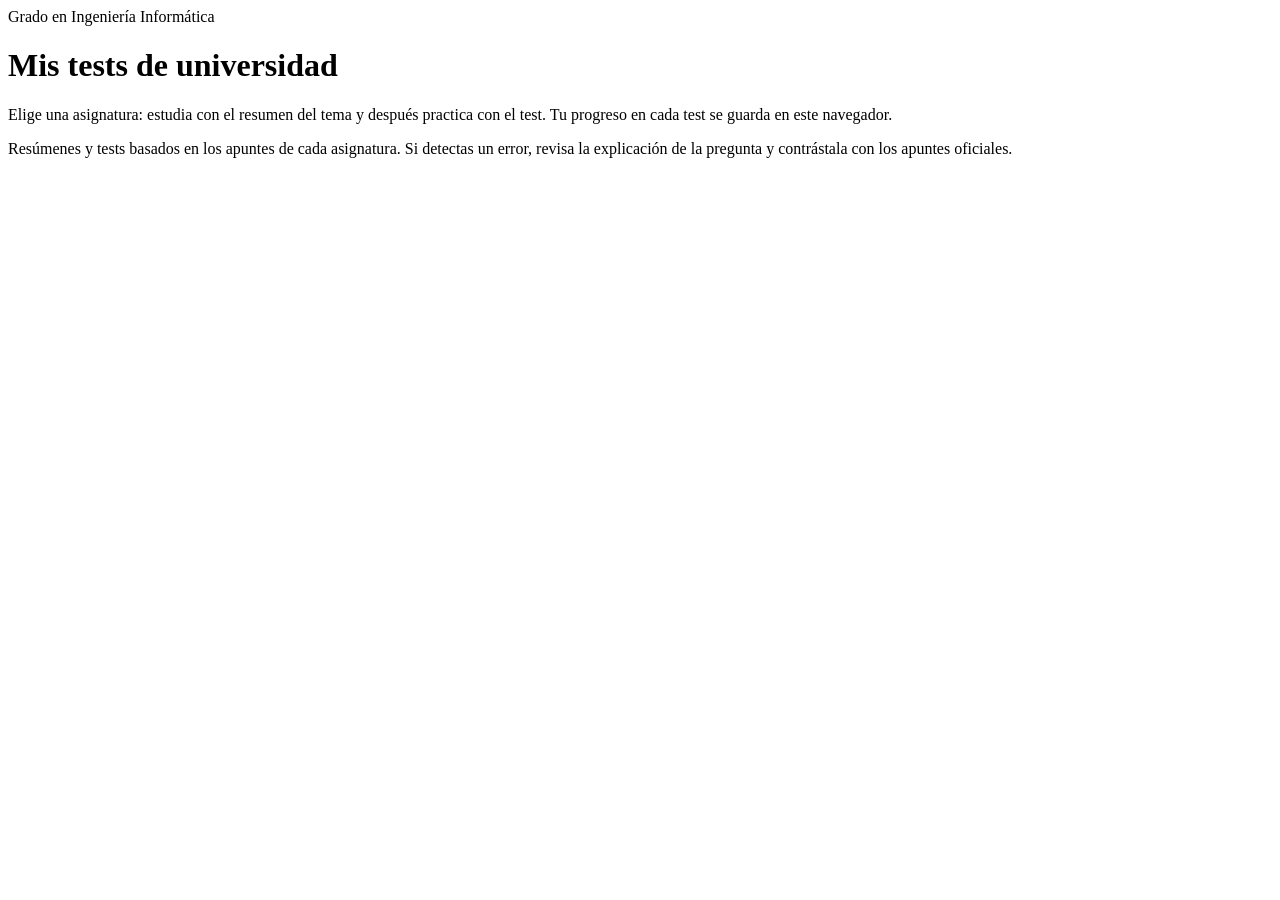
==== index.html @ ad99d485 "feat: añadir tema 2 Sistemas" ====
<!DOCTYPE html>
<html lang="es">
<head>
<meta charset="UTF-8">
<meta name="viewport" content="width=device-width, initial-scale=1.0">
<title>Mis Tests de Universidad</title>
<meta name="description" content="Resúmenes y tests de autoevaluación de las asignaturas del Grado en Ingeniería Informática.">
<link rel="stylesheet" href="assets/styles.css">
<script src="assets/app.js"></script>
<script src="assets/auth.js"></script>
</head>
<body>

<main class="wrap">
  <div class="page-head">
    <span class="eyebrow">Grado en Ingeniería Informática</span>
    <h1>Mis tests de universidad</h1>
    <p class="lead">Elige una asignatura: estudia con el resumen del tema y después practica con el test. Tu progreso en cada test se guarda en este navegador.</p>
  </div>

  <div class="subjects" id="list"></div>

  <footer class="page-foot">Resúmenes y tests basados en los apuntes de cada asignatura. Si detectas un error, revisa la explicación de la pregunta y contrástala con los apuntes oficiales.</footer>
</main>

<script>
var SUBJECTS = [
  {
    id: "abd", initial: "ABD",
    name: "Administración de Bases de Datos",
    meta: "Fundamentos de sistemas de bases de datos y ecosistema Oracle",
    temas: [
      { name: "Tema 1 · Fundamentos de Administración de Bases de Datos", meta: "Secciones 1.1–1.6",
        links: [ { href: "ABD/abd-tema-1-resumen.html", label: "Resumen" }, { href: "ABD/abd-tema-1.html", label: "Test · 66 preguntas", test: "abd-tema-1", primary: true } ] },
      { name: "Tema 2 · Introducción a Oracle y al ecosistema actual de datos", meta: "Secciones 2.1–2.5",
        links: [ { href: "ABD/abd-tema-2-resumen.html", label: "Resumen" }, { href: "ABD/abd-tema-2.html", label: "Test · 80 preguntas", test: "abd-tema-2", primary: true } ] }
    ]
  },
  {
    id: "adm", initial: "ADM",
    name: "Aplicaciones para Dispositivos Móviles",
    meta: "Kotlin desde cero: lenguaje, colecciones, funciones y POO",
    temas: [
      { name: "Tema 2 · Introducción a Kotlin", meta: "Resumen, test y 16 ejercicios resueltos",
        links: [ { href: "Moviles/adm-tema-2-resumen.html", label: "Resumen" }, { href: "Moviles/adm-tema-2.html", label: "Test · 35 preguntas", test: "adm-tema-2", primary: true }, { href: "Moviles/adm-tema-2-ejercicios.html", label: "Ejercicios resueltos" } ] }
    ]
  },
  {
    id: "ic", initial: "IC",
    name: "Ingeniería del Conocimiento",
    meta: "Sistemas Basados en Conocimiento, IA y entorno de Deep Learning",
    temas: [
      { name: "Tema 1 · Introducción a la Ingeniería del Conocimiento", meta: "IC, ingeniero del conocimiento, datos, IA y SBC",
        links: [ { href: "IngenieriaConocimiento/ic-tema-1-resumen.html", label: "Resumen" }, { href: "IngenieriaConocimiento/ic-tema-1.html", label: "Test · 55 preguntas", test: "ic-tema-1", primary: true } ] },
      { name: "Tema 1.1 · Preparación del entorno", meta: "Frameworks de Deep Learning, Colab y Kaggle",
        links: [ { href: "IngenieriaConocimiento/ic-tema-1-1-resumen.html", label: "Resumen" }, { href: "IngenieriaConocimiento/ic-tema-1-1.html", label: "Test · 25 preguntas", test: "ic-tema-1-1", primary: true } ] },
      { name: "Tema 2 · Inteligencia Artificial", meta: "Historia, redes neuronales, tipos de aprendizaje, entrenamiento, problemas y proyectos",
        links: [ { href: "IngenieriaConocimiento/ic-tema-2-resumen.html", label: "Resumen" }, { href: "IngenieriaConocimiento/ic-tema-2.html", label: "Test · 89 preguntas", test: "ic-tema-2", primary: true } ] },
      { name: "Examen parcial", meta: "Las 30 preguntas del examen parcial, resueltas y explicadas",
        links: [ { href: "IngenieriaConocimiento/ic-examen-parcial.html", label: "Hacer el examen · 30 preguntas", test: "ic-examen-parcial", primary: true } ] }
    ]
  },
  {
    id: "cs", initial: "CS",
    name: "Calidad de Software",
    meta: "Modelos de calidad, técnicas de revisión, métricas, IA y seguridad",
    temas: [
      { name: "Tema 1 · Concepto de calidad del software", meta: "Secciones 1.1–1.9",
        links: [ { href: "CalidadSoftware/cs-tema-1-resumen.html", label: "Resumen" }, { href: "CalidadSoftware/cs-tema-1.html", label: "Test · 93 preguntas", test: "cs-tema-1", primary: true } ] },
      { name: "Tema 2 · Técnicas de revisión", meta: "Proceso, métricas, PRs, IA, seguridad y revisión estructural",
        links: [ { href: "CalidadSoftware/cs-tema-2-resumen.html", label: "Resumen" }, { href: "CalidadSoftware/cs-tema-2.html", label: "Test · 82 preguntas", test: "cs-tema-2", primary: true } ] }
    ]
  },
  {
    id: "asis", initial: "ASIS",
    name: "Administración de Sistemas",
    meta: "Sistemas de información, CPD, SysAdmin, virtualización y Docker",
    temas: [
      { name: "Tema 1 · Sistemas de Información", meta: "Resumen y test",
        links: [ { href: "Sistemas/asis-tema-1-resumen.html", label: "Resumen" }, { href: "Sistemas/asis-tema-1.html", label: "Test · 53 preguntas", test: "asis-tema-1", primary: true } ] },
      { name: "Tema 2 · Virtualización", meta: "De la abstracción a Docker",
        links: [ { href: "Sistemas/asis-tema-2-resumen.html", label: "Resumen" }, { href: "Sistemas/asis-tema-2.html", label: "Test · 61 preguntas", test: "asis-tema-2", primary: true } ] }
    ]
  }
];

(function () {
  var OPEN_KEY = "tu-open";
  var store = window.TUStore;
  var openSet = store.get(OPEN_KEY);
  if (!Array.isArray(openSet)) openSet = SUBJECTS.map(function (s) { return s.id; });

  var CHEV = '<svg class="chev" width="20" height="20" viewBox="0 0 24 24" fill="none" stroke="currentColor" stroke-width="2" stroke-linecap="round" aria-hidden="true"><path d="M6 9l6 6 6-6"/></svg>';

  function progress(testId) {
    var s = store.get("tu-sum:" + testId);
    if (!s || !s.done) return "";
    var pct = Math.round(s.done / s.total * 100);
    return '<div class="progress-pill"><span class="mini"><i style="width:' + pct + '%"></i></span>' +
      s.done + "/" + s.total + " respondidas · " + s.ok + " aciertos</div>";
  }

  var html = "";
  SUBJECTS.forEach(function (s) {
    var isOpen = openSet.indexOf(s.id) !== -1;
    html += '<section class="subject' + (isOpen ? " open" : "") + '" id="subj-' + s.id + '">';
    html += '<button class="subject-head" type="button" aria-expanded="' + isOpen + '" aria-controls="body-' + s.id + '" data-id="' + s.id + '">';
    html += '<span class="badge">' + s.initial + "</span>";
    html += '<span class="info"><span class="name">' + s.name + '</span><br><span class="meta">' + s.meta + "</span></span>" + CHEV + "</button>";
    html += '<div class="subject-body" id="body-' + s.id + '">';
    s.temas.forEach(function (t) {
      html += '<div class="tema"><div class="t-name">' + t.name + '</div><div class="t-meta">' + t.meta + "</div>";
      var prog = "";
      html += '<div class="links">';
      t.links.forEach(function (l) {
        html += '<a class="btn' + (l.primary ? " primary" : "") + '" href="' + l.href + '">' + l.label + "</a>";
        if (l.test) prog += progress(l.test);
      });
      html += "</div>" + prog + "</div>";
    });
    html += "</div></section>";
  });
  document.getElementById("list").innerHTML = html;

  document.querySelectorAll(".subject-head").forEach(function (btn) {
    btn.addEventListener("click", function () {
      var id = btn.getAttribute("data-id");
      var sec = document.getElementById("subj-" + id);
      var open = sec.classList.toggle("open");
      btn.setAttribute("aria-expanded", open);
      var i = openSet.indexOf(id);
      if (open && i === -1) openSet.push(id);
      if (!open && i !== -1) openSet.splice(i, 1);
      store.set(OPEN_KEY, openSet);
    });
  });
})();
</script>
</body>
</html>
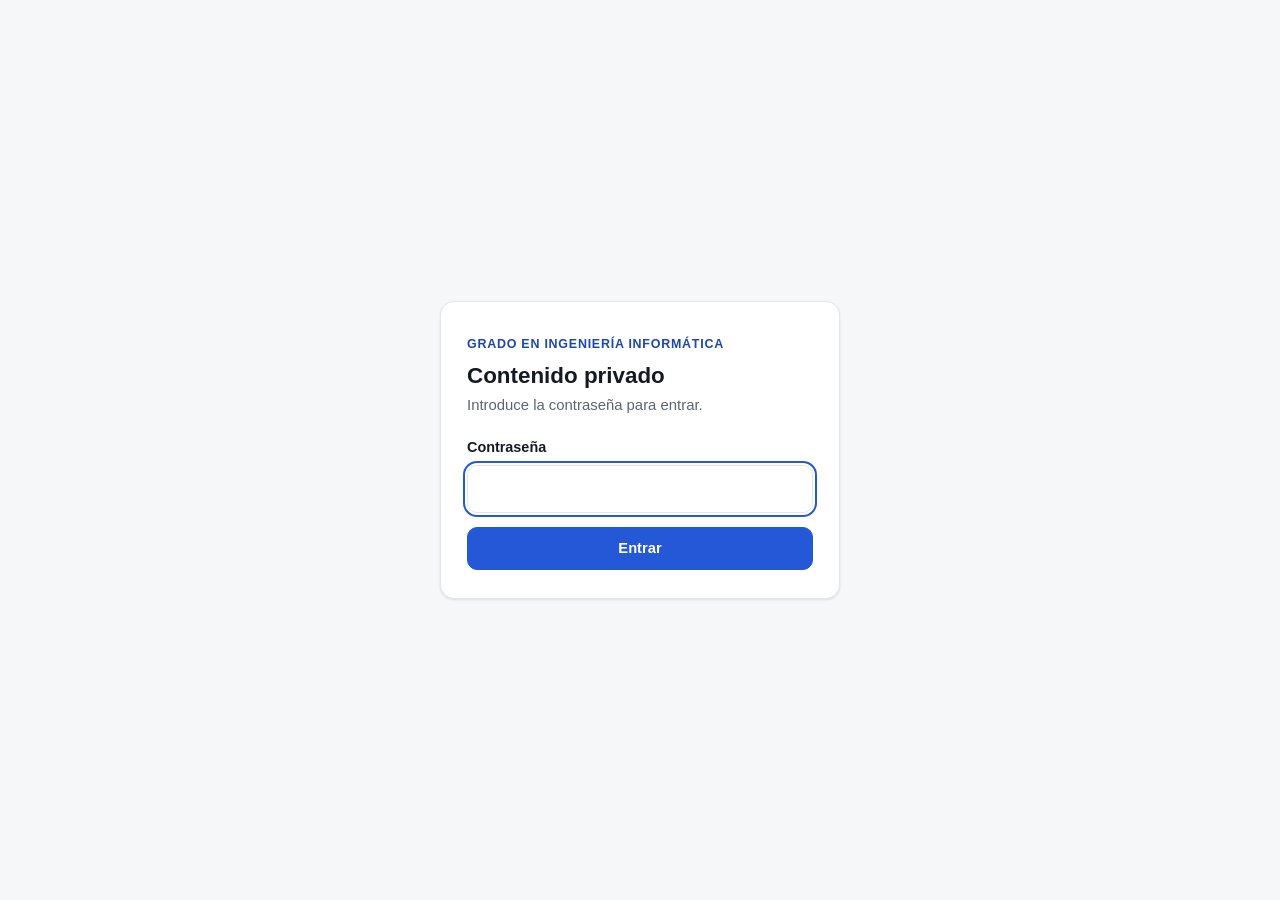
==== commit 90a13c9c: "refactor: documentar código del proyecto" ====
--- a/index.html
+++ b/index.html
@@ -24,6 +24,7 @@
 </main>
 
 <script>
+// --- Catálogo de asignaturas y enlaces ---
 var SUBJECTS = [
   {
     id: "abd", initial: "ABD",
@@ -84,6 +85,7 @@
   }
 ];
 
+/** Restaura las asignaturas desplegadas y construye el catálogo con el progreso local. */
 (function () {
   var OPEN_KEY = "tu-open";
   var store = window.TUStore;
@@ -92,6 +94,7 @@
 
   var CHEV = '<svg class="chev" width="20" height="20" viewBox="0 0 24 24" fill="none" stroke="currentColor" stroke-width="2" stroke-linecap="round" aria-hidden="true"><path d="M6 9l6 6 6-6"/></svg>';
 
+  /** Genera el indicador HTML del progreso guardado; devuelve una cadena vacía si no hay respuestas. */
   function progress(testId) {
     var s = store.get("tu-sum:" + testId);
     if (!s || !s.done) return "";
@@ -100,7 +103,9 @@
       s.done + "/" + s.total + " respondidas · " + s.ok + " aciertos</div>";
   }
 
+  // --- Presentación del catálogo ---
   var html = "";
+  /** Construye una asignatura con sus temas, enlaces e indicadores de progreso. */
   SUBJECTS.forEach(function (s) {
     var isOpen = openSet.indexOf(s.id) !== -1;
     html += '<section class="subject' + (isOpen ? " open" : "") + '" id="subj-' + s.id + '">';
@@ -108,10 +113,12 @@
     html += '<span class="badge">' + s.initial + "</span>";
     html += '<span class="info"><span class="name">' + s.name + '</span><br><span class="meta">' + s.meta + "</span></span>" + CHEV + "</button>";
     html += '<div class="subject-body" id="body-' + s.id + '">';
+    /** Añade los enlaces del tema y los indicadores de sus tests. */
     s.temas.forEach(function (t) {
       html += '<div class="tema"><div class="t-name">' + t.name + '</div><div class="t-meta">' + t.meta + "</div>";
       var prog = "";
       html += '<div class="links">';
+      /** Añade el enlace y acumula su progreso si corresponde a un test. */
       t.links.forEach(function (l) {
         html += '<a class="btn' + (l.primary ? " primary" : "") + '" href="' + l.href + '">' + l.label + "</a>";
         if (l.test) prog += progress(l.test);
@@ -122,7 +129,9 @@
   });
   document.getElementById("list").innerHTML = html;
 
+  // --- Persistencia de las asignaturas desplegadas ---
   document.querySelectorAll(".subject-head").forEach(function (btn) {
+    /** Alterna la asignatura, sincroniza aria-expanded y guarda las secciones abiertas. */
     btn.addEventListener("click", function () {
       var id = btn.getAttribute("data-id");
       var sec = document.getElementById("subj-" + id);
--- a/assets/styles.css
+++ b/assets/styles.css
@@ -0,0 +1,329 @@
+/* ==========================================================
+   Tests de Universidad — hoja de estilos común
+   Modo claro/oscuro automático + botón para forzarlo.
+   ========================================================== */
+
+/* ---------- Variables y temas ---------- */
+:root {
+  --bg: #f6f7f9;
+  --surface: #ffffff;
+  --surface-2: #f1f3f6;
+  --border: #e2e6eb;
+  --text: #141a23;
+  --muted: #5b6574;
+  --accent: #2458d6;
+  --accent-soft: #e8eefc;
+  --accent-text: #1d47b0;
+  --ok: #15803d;
+  --ok-soft: #e7f6ec;
+  --ko: #c02626;
+  --ko-soft: #fcebeb;
+  --warn: #a15c07;
+  --warn-soft: #fdf3e2;
+  --code-bg: #f3f5f8;
+  --shadow: 0 1px 2px rgba(16, 24, 40, .05), 0 1px 3px rgba(16, 24, 40, .06);
+  --radius: 14px;
+  --radius-sm: 10px;
+  --maxw: 880px;
+  --font: -apple-system, BlinkMacSystemFont, "Segoe UI", Roboto, "Helvetica Neue", Arial, sans-serif;
+  --mono: ui-monospace, SFMono-Regular, "SF Mono", Menlo, Consolas, "Liberation Mono", monospace;
+  color-scheme: light;
+}
+
+@media (prefers-color-scheme: dark) {
+  :root:not([data-theme="light"]) {
+    --bg: #0d1117;
+    --surface: #161b22;
+    --surface-2: #1c232d;
+    --border: #2a323d;
+    --text: #e6edf3;
+    --muted: #9aa5b4;
+    --accent: #6ea8fe;
+    --accent-soft: #17243a;
+    --accent-text: #9cc3ff;
+    --ok: #4ade80;
+    --ok-soft: #10281a;
+    --ko: #f87171;
+    --ko-soft: #2d1515;
+    --warn: #fbbf24;
+    --warn-soft: #2b2110;
+    --code-bg: #0f141a;
+    --shadow: none;
+    color-scheme: dark;
+  }
+}
+:root[data-theme="dark"] {
+  --bg: #0d1117;
+  --surface: #161b22;
+  --surface-2: #1c232d;
+  --border: #2a323d;
+  --text: #e6edf3;
+  --muted: #9aa5b4;
+  --accent: #6ea8fe;
+  --accent-soft: #17243a;
+  --accent-text: #9cc3ff;
+  --ok: #4ade80;
+  --ok-soft: #10281a;
+  --ko: #f87171;
+  --ko-soft: #2d1515;
+  --warn: #fbbf24;
+  --warn-soft: #2b2110;
+  --code-bg: #0f141a;
+  --shadow: none;
+  color-scheme: dark;
+}
+
+* { box-sizing: border-box; }
+html { scroll-behavior: smooth; scroll-padding-top: 84px; }
+@media (prefers-reduced-motion: reduce) { html { scroll-behavior: auto; } * { transition: none !important; } }
+body {
+  margin: 0;
+  font-family: var(--font);
+  font-size: 16px;
+  line-height: 1.6;
+  color: var(--text);
+  background: var(--bg);
+  -webkit-font-smoothing: antialiased;
+}
+a { color: var(--accent-text); }
+a:hover { text-decoration: none; }
+:focus-visible { outline: 2px solid var(--accent); outline-offset: 2px; border-radius: 6px; }
+h1, h2, h3, h4 { line-height: 1.25; margin: 0; }
+code, pre { font-family: var(--mono); }
+.wrap { max-width: var(--maxw); margin: 0 auto; padding: 0 16px; }
+
+/* ---------- Barra superior ---------- */
+.topbar {
+  position: sticky; top: 0; z-index: 30;
+  background: var(--bg);
+  border-bottom: 1px solid var(--border);
+}
+.topbar .wrap { display: flex; align-items: center; gap: 12px; height: 56px; }
+.topbar .brand { font-weight: 700; text-decoration: none; color: var(--text); font-size: .95rem; white-space: nowrap; }
+.topbar .crumb { color: var(--muted); font-size: .9rem; overflow: hidden; text-overflow: ellipsis; white-space: nowrap; flex: 1; min-width: 0; }
+.topbar .crumb a { color: var(--muted); text-decoration: none; }
+.topbar .crumb a:hover { color: var(--text); }
+.icon-btn {
+  display: inline-flex; align-items: center; justify-content: center;
+  width: 38px; height: 38px; flex-shrink: 0;
+  border: 1px solid var(--border); border-radius: 10px;
+  background: var(--surface); color: var(--text); cursor: pointer;
+}
+.icon-btn:hover { background: var(--surface-2); }
+.icon-btn svg { width: 18px; height: 18px; }
+
+/* ---------- Cabecera de página ---------- */
+.page-head { padding: 36px 0 20px; }
+.eyebrow { display: inline-block; font-size: .78rem; font-weight: 700; letter-spacing: .06em; text-transform: uppercase; color: var(--accent-text); margin-bottom: 8px; }
+.page-head h1 { font-size: clamp(1.6rem, 4vw, 2.1rem); letter-spacing: -.01em; }
+.page-head p.lead { color: var(--muted); margin: 10px 0 0; max-width: 62ch; }
+.page-head .actions-row { display: flex; flex-wrap: wrap; gap: 8px; margin-top: 18px; }
+
+/* ---------- Botones ---------- */
+.btn {
+  display: inline-flex; align-items: center; justify-content: center; gap: 8px;
+  min-height: 42px; padding: 9px 16px;
+  font: inherit; font-size: .92rem; font-weight: 600; text-decoration: none;
+  border-radius: 10px; border: 1px solid var(--border);
+  background: var(--surface); color: var(--text); cursor: pointer;
+  transition: background .15s, border-color .15s, transform .08s;
+}
+.btn:hover { background: var(--surface-2); }
+.btn:active { transform: scale(.98); }
+.btn.primary { background: var(--accent); border-color: var(--accent); color: #fff; }
+:root[data-theme="dark"] .btn.primary { color: #0d1117; }
+@media (prefers-color-scheme: dark) { :root:not([data-theme="light"]) .btn.primary { color: #0d1117; } }
+.btn.primary:hover { filter: brightness(1.07); background: var(--accent); }
+.btn.small { min-height: 34px; padding: 5px 12px; font-size: .85rem; }
+.btn[aria-pressed="true"] { background: var(--accent-soft); border-color: var(--accent); color: var(--accent-text); }
+
+/* ---------- Índice interno (chips) ---------- */
+.toc {
+  display: flex; gap: 8px; overflow-x: auto; padding: 4px 0 14px; margin-bottom: 8px;
+  scrollbar-width: thin;
+}
+.toc a {
+  flex-shrink: 0; font-size: .85rem; text-decoration: none; color: var(--muted);
+  padding: 6px 12px; border: 1px solid var(--border); border-radius: 999px; background: var(--surface);
+}
+.toc a:hover { color: var(--text); border-color: var(--accent); }
+
+/* ---------- Secciones de resumen ---------- */
+section.cat { margin: 0 0 34px; }
+.cat-title {
+  font-size: 1.2rem; font-weight: 700; margin: 0 0 14px; padding-top: 8px;
+  display: flex; align-items: baseline; gap: 10px;
+}
+.bloque {
+  background: var(--surface); border: 1px solid var(--border); border-radius: var(--radius);
+  padding: 20px 22px; margin-bottom: 14px; box-shadow: var(--shadow);
+}
+.bloque h4 { font-size: 1.02rem; margin: 0 0 10px; }
+.bloque p { margin: 0 0 10px; }
+.bloque ul, .bloque ol { margin: 0 0 10px; padding-left: 22px; }
+.bloque li { margin: 3px 0; }
+.bloque > :last-child { margin-bottom: 0; }
+.key, .warn, .note {
+  border-radius: var(--radius-sm); padding: 12px 14px; margin: 12px 0 0; font-size: .95rem;
+  border: 1px solid transparent;
+}
+.key { background: var(--accent-soft); border-color: color-mix(in srgb, var(--accent) 30%, transparent); }
+.warn { background: var(--warn-soft); border-color: color-mix(in srgb, var(--warn) 35%, transparent); }
+.note { background: var(--surface-2); border-color: var(--border); }
+code {
+  font-size: .88em; background: var(--code-bg); border: 1px solid var(--border);
+  padding: 1px 6px; border-radius: 6px; word-break: break-word;
+}
+pre {
+  background: var(--code-bg); border: 1px solid var(--border); border-radius: var(--radius-sm);
+  padding: 14px 16px; overflow-x: auto; font-size: .86rem; line-height: 1.55; margin: 10px 0;
+  tab-size: 2;
+}
+pre code { background: none; border: 0; padding: 0; font-size: inherit; }
+.tbl-wrap { overflow-x: auto; margin: 10px 0; }
+table.tbl { width: 100%; border-collapse: collapse; font-size: .9rem; margin: 10px 0; }
+.tbl th, .tbl td { text-align: left; padding: 9px 10px; border-bottom: 1px solid var(--border); vertical-align: top; }
+.tbl th { font-weight: 700; color: var(--muted); font-size: .8rem; text-transform: uppercase; letter-spacing: .04em; background: var(--surface-2); }
+.tbl tr:last-child td { border-bottom: 0; }
+
+.page-foot { color: var(--muted); font-size: .85rem; border-top: 1px solid var(--border); margin-top: 40px; padding: 22px 0 60px; }
+.page-foot .next { display: flex; flex-wrap: wrap; gap: 8px; margin-bottom: 12px; }
+
+/* ---------- Portada ---------- */
+.subjects { display: grid; gap: 16px; margin-bottom: 20px; }
+.subject { background: var(--surface); border: 1px solid var(--border); border-radius: var(--radius); box-shadow: var(--shadow); overflow: hidden; }
+.subject-head {
+  width: 100%; display: flex; align-items: center; gap: 14px; padding: 18px 20px;
+  background: none; border: 0; font: inherit; color: inherit; text-align: left; cursor: pointer;
+}
+.subject-head:hover { background: var(--surface-2); }
+.subject .badge {
+  width: 48px; height: 48px; flex-shrink: 0; border-radius: 12px; display: grid; place-items: center;
+  font-weight: 800; font-size: .9rem; letter-spacing: .02em; color: var(--accent-text); background: var(--accent-soft);
+}
+.subject .info { flex: 1; min-width: 0; }
+.subject .name { font-weight: 700; font-size: 1.05rem; }
+.subject .meta { color: var(--muted); font-size: .88rem; }
+.subject .chev { color: var(--muted); transition: transform .2s; }
+.subject.open .chev { transform: rotate(180deg); }
+.subject-body { display: none; padding: 0 20px 20px; }
+.subject.open .subject-body { display: block; }
+.tema { border: 1px solid var(--border); border-radius: var(--radius-sm); padding: 14px 16px; margin-top: 12px; background: var(--surface-2); }
+.tema .t-name { font-weight: 650; }
+.tema .t-meta { color: var(--muted); font-size: .85rem; margin-top: 2px; }
+.tema .links { display: flex; flex-wrap: wrap; gap: 8px; margin-top: 12px; }
+.tema .links .btn { flex: 1 1 160px; }
+.progress-pill { display: inline-flex; align-items: center; gap: 6px; font-size: .8rem; color: var(--muted); margin-top: 8px; }
+.progress-pill .mini { width: 80px; height: 6px; border-radius: 6px; background: var(--border); overflow: hidden; }
+.progress-pill .mini i { display: block; height: 100%; background: var(--accent); }
+
+/* ---------- Test ---------- */
+.test-bar {
+  position: sticky; top: 56px; z-index: 20; background: var(--bg);
+  padding: 10px 0 12px; margin-bottom: 8px; border-bottom: 1px solid var(--border);
+}
+.test-bar .row { display: flex; align-items: center; gap: 12px; }
+.stats { font-size: .9rem; color: var(--muted); white-space: nowrap; }
+.stats b { color: var(--text); font-variant-numeric: tabular-nums; }
+.stats .ok b { color: var(--ok); }
+.stats .ko b { color: var(--ko); }
+.track { flex: 1 1 60px; min-width: 40px; height: 8px; border-radius: 8px; background: var(--border); overflow: hidden; display: flex; }
+.track .f-ok { background: var(--ok); transition: width .3s; }
+.track .f-ko { background: var(--ko); transition: width .3s; }
+.filters { display: flex; gap: 6px; flex-wrap: wrap; margin: 4px 0 14px; }
+
+.q {
+  background: var(--surface); border: 1px solid var(--border); border-radius: var(--radius);
+  padding: 18px 20px; margin-bottom: 14px; box-shadow: var(--shadow);
+}
+.q .q-top { display: flex; align-items: center; justify-content: space-between; gap: 10px; font-size: .82rem; color: var(--muted); font-weight: 600; }
+.q .verdict { font-weight: 700; }
+.q.correct .verdict { color: var(--ok); }
+.q.wrong .verdict { color: var(--ko); }
+.q .q-text { margin: 6px 0 14px; font-weight: 600; font-size: 1.02rem; }
+.q .q-text code { font-weight: 500; }
+.q.correct { border-color: color-mix(in srgb, var(--ok) 55%, var(--border)); }
+.q.wrong { border-color: color-mix(in srgb, var(--ko) 55%, var(--border)); }
+.opts { display: grid; gap: 8px; margin: 0; padding: 0; border: 0; }
+.opt {
+  display: flex; gap: 10px; align-items: flex-start; padding: 11px 13px;
+  border: 1px solid var(--border); border-radius: var(--radius-sm); cursor: pointer;
+  background: var(--surface); transition: background .12s, border-color .12s;
+}
+.opt:hover { background: var(--surface-2); border-color: color-mix(in srgb, var(--accent) 40%, var(--border)); }
+.opt input { margin: 4px 0 0; accent-color: var(--accent); flex-shrink: 0; }
+.opt .letter { font-weight: 700; color: var(--muted); min-width: 1.1em; }
+.opt.locked { cursor: default; }
+.opt.locked:hover { background: var(--surface); border-color: var(--border); }
+.opt.pick-ok, .opt.pick-ok:hover { background: var(--ok-soft); border-color: var(--ok); }
+.opt.pick-ko, .opt.pick-ko:hover { background: var(--ko-soft); border-color: var(--ko); }
+.opt.show-ok, .opt.show-ok:hover { border-color: var(--ok); border-style: dashed; }
+.opt.pick-ok .letter, .opt.show-ok .letter { color: var(--ok); }
+.opt.pick-ko .letter { color: var(--ko); }
+.explain { margin-top: 12px; padding: 12px 14px; border-radius: var(--radius-sm); font-size: .93rem; border: 1px solid var(--border); background: var(--surface-2); }
+.explain .head { font-weight: 700; margin-bottom: 2px; }
+.q.correct .explain .head { color: var(--ok); }
+.q.wrong .explain .head { color: var(--ko); }
+.q[hidden] { display: none; }
+section.cat[hidden] { display: none; }
+.cat-title .cat-score { font-size: .82rem; font-weight: 600; color: var(--muted); }
+
+.result {
+  background: var(--surface); border: 1px solid var(--border); border-radius: var(--radius);
+  padding: 22px; margin: 10px 0 20px; box-shadow: var(--shadow);
+}
+.result h2 { font-size: 1.3rem; }
+.result .big { font-size: 2.2rem; font-weight: 800; font-variant-numeric: tabular-nums; margin: 6px 0; }
+.result.bien .big { color: var(--ok); }
+.result.aceptable .big { color: var(--warn); }
+.result.mal .big { color: var(--ko); }
+.result .breakdown { margin: 14px 0 0; padding: 0; list-style: none; display: grid; gap: 6px; font-size: .9rem; }
+.result .breakdown li { display: flex; justify-content: space-between; gap: 10px; border-bottom: 1px dashed var(--border); padding-bottom: 6px; }
+.empty-msg { color: var(--muted); text-align: center; padding: 30px 10px; }
+
+/* ---------- Ejercicios ---------- */
+.ex { background: var(--surface); border: 1px solid var(--border); border-radius: var(--radius); padding: 18px 20px; margin-bottom: 14px; box-shadow: var(--shadow); }
+.ex .num { font-size: .8rem; color: var(--muted); font-weight: 700; text-transform: uppercase; letter-spacing: .05em; }
+.ex h3 { font-size: 1.05rem; margin: 4px 0 8px; display: flex; flex-wrap: wrap; align-items: center; gap: 8px; }
+.ex p { margin: 0 0 10px; }
+.tag { font-size: .72rem; font-weight: 700; padding: 2px 8px; border-radius: 999px; text-transform: uppercase; letter-spacing: .04em; }
+.tag.facil { background: var(--ok-soft); color: var(--ok); }
+.tag.media { background: var(--warn-soft); color: var(--warn); }
+.tag.dificil { background: var(--ko-soft); color: var(--ko); }
+.btnrow { display: flex; gap: 8px; flex-wrap: wrap; }
+.sol { display: none; margin-top: 12px; }
+.sol.show { display: block; }
+.toolbar { display: flex; gap: 8px; flex-wrap: wrap; margin-bottom: 18px; }
+
+/* ---------- Adaptación a pantallas pequeñas ---------- */
+@media (max-width: 600px) {
+  .bloque, .q, .ex { padding: 16px; }
+  .page-head { padding-top: 24px; }
+  .topbar .crumb { display: none; }
+  .topbar .brand { flex: 1; }
+  .stats { font-size: .85rem; }
+  .test-bar .row { gap: 8px; }
+  .toolbar .btn, .page-head .actions-row .btn { min-height: 38px; padding: 7px 12px; font-size: .88rem; }
+}
+
+/* ---------- Impresión ---------- */
+@media print {
+  .topbar, .test-bar, .toc, .toolbar, .btnrow, .icon-btn { display: none !important; }
+  body { background: #fff; color: #000; }
+  .bloque, .q, .ex { box-shadow: none; break-inside: avoid; }
+  .sol { display: block !important; }
+}
+
+/* ---------- Diagramas SVG en resúmenes ---------- */
+.figure { margin: 14px 0 4px; }
+.figure svg { display: block; width: 100%; height: auto; max-width: 640px; margin: 0 auto; }
+.figure .box { fill: var(--surface-2); stroke: var(--border); stroke-width: 1.5; }
+.figure .box-accent { fill: var(--accent-soft); stroke: var(--accent); stroke-width: 1.5; }
+.figure .frame { fill: none; stroke: var(--muted); stroke-width: 1.2; stroke-dasharray: 5 4; }
+.figure text { fill: var(--text); font-family: var(--font); font-size: 14px; }
+.figure text.small { fill: var(--muted); font-size: 12px; }
+.figure .arrow { stroke: var(--muted); stroke-width: 1.5; fill: none; }
+.figure .arrow-head { fill: var(--muted); }
+.figcaption { text-align: center; color: var(--muted); font-size: .85rem; margin-top: 6px; }
+.two-col { display: grid; grid-template-columns: 1fr 1fr; gap: 12px; }
+@media (max-width: 600px) { .two-col { grid-template-columns: 1fr; } }
